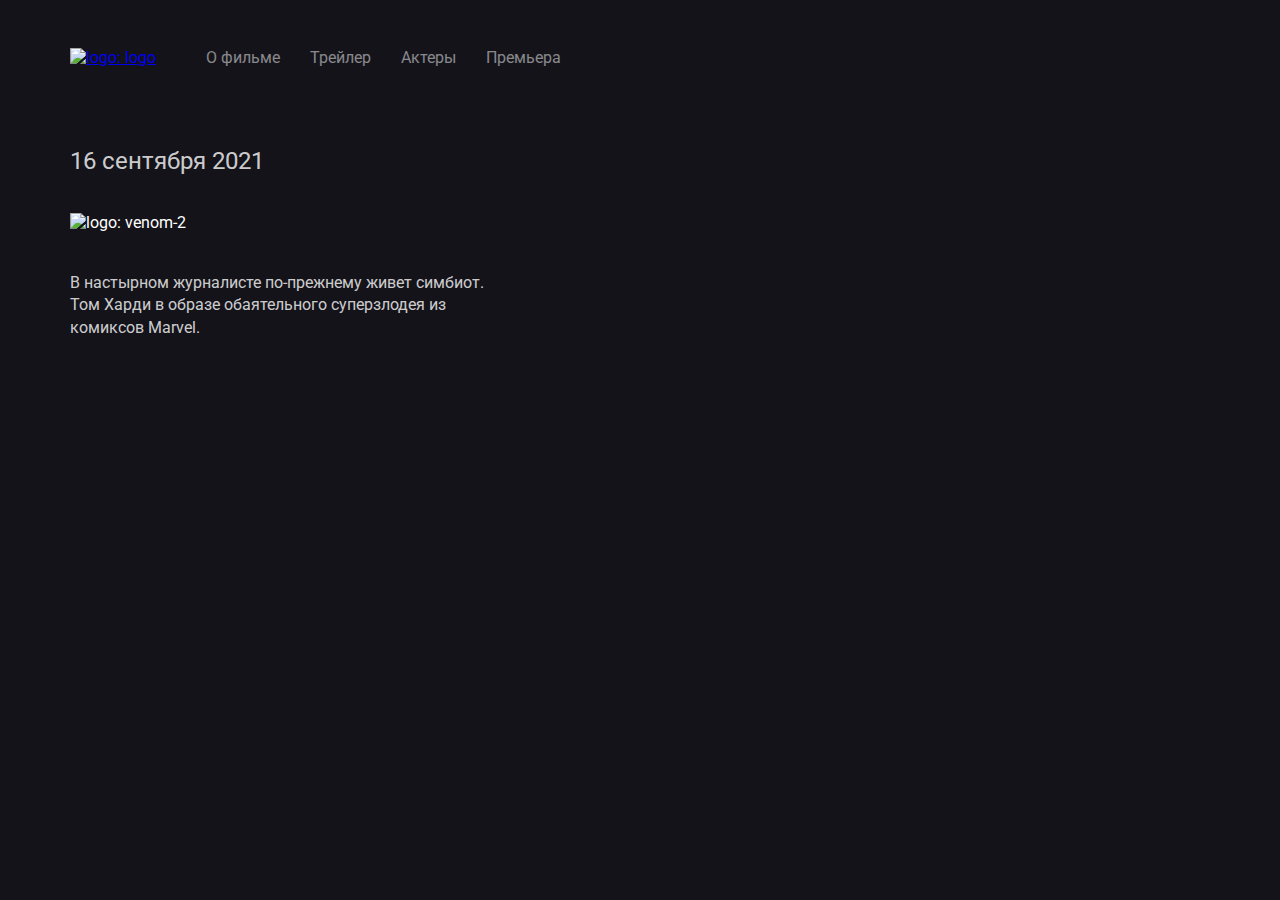
==== index.html @ 6608c4cf "master" ====
<!DOCTYPE html>
<html lang="en">

<head>
  <meta charset="UTF-8">
  <meta http-equiv="X-UA-Compatible" content="IE=edge">
  <meta name="viewport" content="width=device-width, initial-scale=1.0">
  <title>Веном 2 - сайт о фильме</title>
  <link rel="preconnect" href="https://fonts.gstatic.com">
  <link href="https://fonts.googleapis.com/css2?family=Roboto:wght@400;700&display=swap" rel="stylesheet">

  <link rel="stylesheet" href="css/normalize.css">
  <link rel="stylesheet" href="css/style.css">
  </head>

  <div class="container">
    <header class="header">
      <a href="#" class="logo-link">
        <img src="src/img/logo.png" alt="logo: logo" class="logo-image">
      </a>
      <nav class="nav">
        <ul class="nav-menu">
          <li class="nav-menu-item">
            <a href="about.html" class="nav-menu-link">О фильме</a>
          </li>
          <li class="nav-menu-item">
            <a href="triler.html" class="nav-menu-link">Трейлер</a>
          </li>
          <li class="nav-menu-item">
            <a href="actors.html" class="nav-menu-link">Актеры</a>
          </li>
          <li class="nav-menu-item">
            <a href=primer.html" class="nav-menu-link">Премьера</a>
          </li>
        </ul>
      </nav>
    </header>

    <section class="film">
      <div class="film-text">
        <span class="film-date">16 сентября 2021</span>
        <img src="src/img/venom-2.svg" alt="logo: venom-2" class="film-logo">
        <p class="film-description">
          В настырном журналисте по-прежнему живет симбиот. Том Харди в образе обаятельного суперзлодея из комиксов Marvel.
        </p>
      </div> 
      <!-- /.film-text  -->
      
    </section>
    <!-- /.film -->

  </div> 
  <!-- /.container -->

  <footer class="footer">

  </footer>


</body>

</html>
---- css/style.css ----
body{
  background: #14131A;
  color: #fff;
  font-family: 'Roboto', sans-serif;
}
.container {
  max-width: 1140px;
  margin: auto;
}

.header{
  display: flex;
  align-items: center;
  padding-top: 40px;
  margin-bottom: 80px;
} 

.logo-link {
  display: inline-block;
  margin-right: 50px;
}

.nav-menu{
  margin: 0;
  padding: 0;
  list-style: none;
  display: flex;
}

.nav-menu-item {
  margin-right: 30px;
}
.nav-menu-link{
    color: rgba(255, 255, 255, 0.5);
    text-decoration: none;
}

.logo-image{
  width: 46px;
  height: 71px;
}
.film-date{
  display: block;
  font-size: 24px;
  line-height: 28px;
  color: rgba(255, 255, 255, 0.8);
  margin-bottom: 38px; 
}
.film-description{
  margin-top: 40px;
  max-width: 426px;
  font-size: 16px;
  line-height: 140%;
  color: rgba(255, 255, 255, 0.8);
}
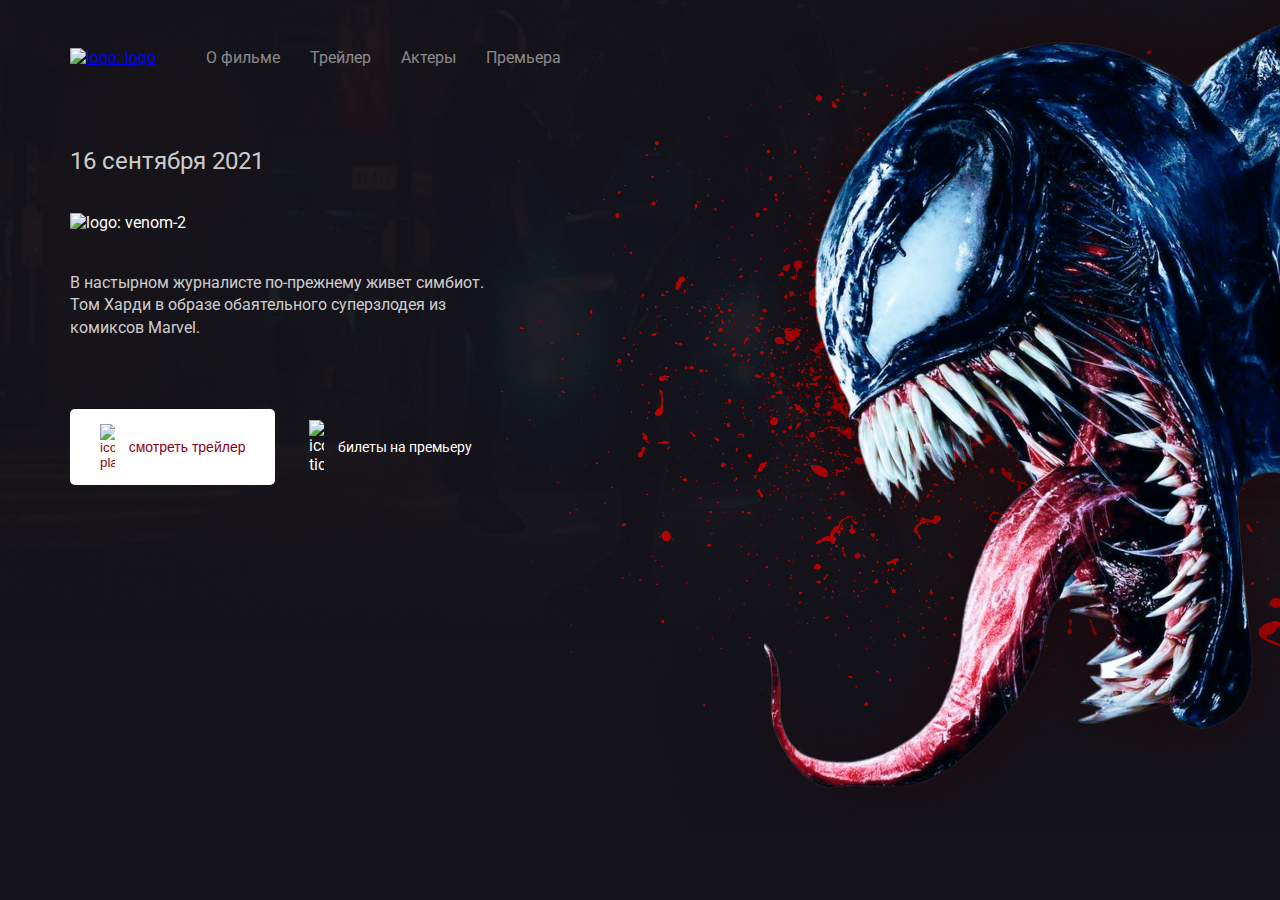
==== commit c62d40f7: "Завершили первую страницу" ====
--- a/index.html
+++ b/index.html
@@ -12,7 +12,7 @@
   <link rel="stylesheet" href="css/normalize.css">
   <link rel="stylesheet" href="css/style.css">
   </head>
-
+  <body class="blood">
   <div class="container">
     <header class="header">
       <a href="#" class="logo-link">
@@ -45,12 +45,24 @@
         </p>
       </div> 
       <!-- /.film-text  -->
+      <div class="button-group">
+        <button class="button button-primary">
+          <img width="15px" src="src/img/play.svg" alt="icon: play" class="button-icon">
+          <span class="button-text">смотреть трейлер</span>
+        </button>
+        <a href="treiler.html" class="button button-link">
+          <img width="15px" src="src/img/ticket.svg" alt="icon: ticket" class="button-icon">
+          <span class="button-text">билеты на премьеру</span>
+        </a>
       
+      </div>
+      <!-- /.button-group -->
     </section>
     <!-- /.film -->
 
   </div> 
   <!-- /.container -->
+  <img src="src/img/venom.png" alt="photo: venom" class="venom">
 
   <footer class="footer">
 
--- a/css/style.css
+++ b/css/style.css
@@ -1,5 +1,4 @@
-body{
-  background: #14131A;
+body {
   color: #fff;
   font-family: 'Roboto', sans-serif;
 }
@@ -8,7 +7,7 @@
   margin: auto;
 }
 
-.header{
+.header {
   display: flex;
   align-items: center;
   padding-top: 40px;
@@ -20,7 +19,7 @@
   margin-right: 50px;
 }
 
-.nav-menu{
+.nav-menu {
   margin: 0;
   padding: 0;
   list-style: none;
@@ -30,26 +29,63 @@
 .nav-menu-item {
   margin-right: 30px;
 }
-.nav-menu-link{
+.nav-menu-link {
     color: rgba(255, 255, 255, 0.5);
     text-decoration: none;
 }
 
-.logo-image{
+.logo-image {
   width: 46px;
   height: 71px;
 }
-.film-date{
+.film-date {
   display: block;
   font-size: 24px;
   line-height: 28px;
   color: rgba(255, 255, 255, 0.8);
   margin-bottom: 38px; 
 }
-.film-description{
+.film-description {
   margin-top: 40px;
   max-width: 426px;
   font-size: 16px;
   line-height: 140%;
   color: rgba(255, 255, 255, 0.8);
+}
+.button {
+  padding: 15px 30px;
+  border: none;
+  border-radius: 5px;
+  text-decoration: none;
+  cursor: pointer;
+}
+.button-text,
+.button-icon {
+  display: inline-block;
+  vertical-align: middle;
+}
+
+.button-text {
+  font-size: 14px;
+  line-height: 16px;
+  margin-left: 10px;
+}
+.button-primary {
+  color: #8D0019;
+  background-color: #fff;
+}
+.button-link {
+  color: #fff;
+}
+.button-group {
+  margin-top: 70px;
+}
+.venom {
+  position: absolute;
+  top: 0;
+  right: 0;
+}
+.blood {
+  background: url('../src/img/blood.png') no-repeat top right,
+ #14131A url('../src/img/background.jpg') no-repeat center center / 100%;
 }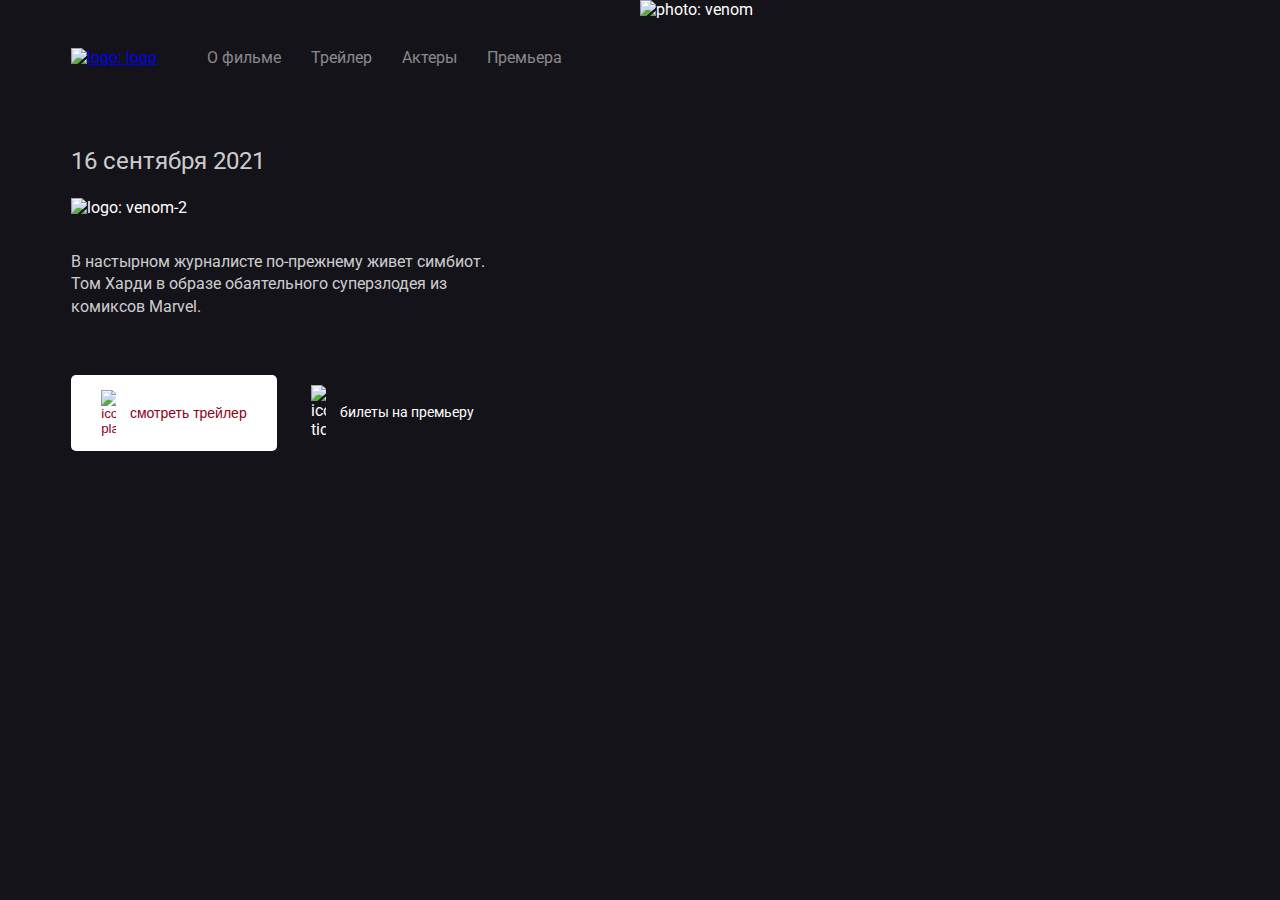
==== commit 5ec90875: "адаптив Главной страницы" ====
--- a/index.html
+++ b/index.html
@@ -5,7 +5,7 @@
   <meta charset="UTF-8">
   <meta http-equiv="X-UA-Compatible" content="IE=edge">
   <meta name="viewport" content="width=device-width, initial-scale=1.0">
-  <title>Веном 2 - сайт о фильме</title>
+  <title>Главная - Venom 2</title>
   <link rel="preconnect" href="https://fonts.gstatic.com">
   <link href="https://fonts.googleapis.com/css2?family=Roboto:wght@400;700&display=swap" rel="stylesheet">
 
@@ -15,10 +15,16 @@
   <body class="blood">
   <div class="container">
     <header class="header">
-      <a href="#" class="logo-link">
-        <img src="src/img/logo.png" alt="logo: logo" class="logo-image">
+      <a href="index.html" class="logo-link">
+        <img src="img/logo.png" alt="logo: logo" class="logo-image">
       </a>
       <nav class="nav">
+        <button class="menu-button">
+          <span class="menu-button-text">
+            меню
+          </span>
+          <img src="img/menu-burger.svg" alt="icon: burger menu" class="menu-button-icon">
+        </button>
         <ul class="nav-menu">
           <li class="nav-menu-item">
             <a href="about.html" class="nav-menu-link">О фильме</a>
@@ -39,7 +45,7 @@
     <section class="film">
       <div class="film-text">
         <span class="film-date">16 сентября 2021</span>
-        <img src="src/img/venom-2.svg" alt="logo: venom-2" class="film-logo">
+        <img src="img/venom-2.svg" alt="logo: venom-2" class="film-logo">
         <p class="film-description">
           В настырном журналисте по-прежнему живет симбиот. Том Харди в образе обаятельного суперзлодея из комиксов Marvel.
         </p>
@@ -47,11 +53,11 @@
       <!-- /.film-text  -->
       <div class="button-group">
         <button class="button button-primary">
-          <img width="15px" src="src/img/play.svg" alt="icon: play" class="button-icon">
+          <img width="15px" src="img/play.svg" alt="icon: play" class="button-icon">
           <span class="button-text">смотреть трейлер</span>
         </button>
         <a href="treiler.html" class="button button-link">
-          <img width="15px" src="src/img/ticket.svg" alt="icon: ticket" class="button-icon">
+          <img width="15px" src="img/ticket.svg" alt="icon: ticket" class="button-icon">
           <span class="button-text">билеты на премьеру</span>
         </a>
       
@@ -62,13 +68,7 @@
 
   </div> 
   <!-- /.container -->
-  <img src="src/img/venom.png" alt="photo: venom" class="venom">
-
-  <footer class="footer">
-
-  </footer>
-
-
+  <img src="img/venom.png" alt="photo: venom" class="venom">
 </body>
 
 </html>--- a/css/style.css
+++ b/css/style.css
@@ -4,36 +4,39 @@
 }
 .container {
   max-width: 1140px;
+  width: 90%;
   margin: auto;
 }
-
+.venom {
+  position: absolute;
+  top: 0;
+  right: 0;
+  max-width: 728px;
+  width: 50%;
+}
 .header {
   display: flex;
   align-items: center;
   padding-top: 40px;
   margin-bottom: 80px;
-} 
-
+}
 .logo-link {
   display: inline-block;
   margin-right: 50px;
 }
-
 .nav-menu {
   margin: 0;
   padding: 0;
   list-style: none;
   display: flex;
 }
-
 .nav-menu-item {
   margin-right: 30px;
 }
 .nav-menu-link {
-    color: rgba(255, 255, 255, 0.5);
-    text-decoration: none;
-}
-
+  color: rgba(255, 255, 255, 0.5);
+  text-decoration: none;
+}
 .logo-image {
   width: 46px;
   height: 71px;
@@ -42,15 +45,19 @@
   display: block;
   font-size: 24px;
   line-height: 28px;
-  color: rgba(255, 255, 255, 0.8);
-  margin-bottom: 38px; 
+  margin-bottom: 2%;
+  color: rgba(255, 255, 255, 0.8);
 }
 .film-description {
-  margin-top: 40px;
+  margin-top: 3%;
   max-width: 426px;
   font-size: 16px;
   line-height: 140%;
   color: rgba(255, 255, 255, 0.8);
+}
+.film-logo {
+  max-width: 830px;
+  width: 70%;
 }
 .button {
   padding: 15px 30px;
@@ -64,7 +71,6 @@
   display: inline-block;
   vertical-align: middle;
 }
-
 .button-text {
   font-size: 14px;
   line-height: 16px;
@@ -78,14 +84,135 @@
   color: #fff;
 }
 .button-group {
-  margin-top: 70px;
-}
-.venom {
-  position: absolute;
-  top: 0;
-  right: 0;
-}
+  margin-top: 5%;
+}
+
 .blood {
-  background: url('../src/img/blood.png') no-repeat top right,
- #14131A url('../src/img/background.jpg') no-repeat center center / 100%;
+  background: url('../img/blood.png') no-repeat top right / 70%,
+    #14131A url('../img/background.jpg') no-repeat center center / 100%;
+}
+.primary-bg {
+  background: #14131A url('../img/background.jpg') no-repeat center center / 100%;
+}
+.content {
+  display: flex;
+}
+.col {
+  flex-basis: 50%;
+}
+.content-title {
+  font-weight: bold;
+  font-size: 36px;
+  line-height: 42px;
+  color: rgba(255, 255, 255, 0.8);
+  margin-bottom: 20px;
+  margin-top: 0;
+}
+.content-subtitle {
+  font-weight: bold;
+  font-size: 16px;
+  line-height: 140%;
+  color: rgba(255, 255, 255, 0.8);
+  margin-bottom: 15px;
+  margin-top: 0;
+}
+.content-text {
+  max-width: 423px;
+  font-size: 16px;
+  line-height: 140%;
+  color: rgba(255, 255, 255, 0.8);
+  margin-bottom: 30px;
+}
+.content .list {
+  list-style: none;
+  padding: 0;
+}
+.list-item {
+  line-height: 1.5;
+}
+.column-2 {
+  /* -webkit-column-count: 2;
+  -moz-column-count: 2; */
+  column-count: 2;
+  /* -webkit-column-gap: 20px;
+  -moz-column-gap: 20px; */
+  column-gap: 20px;
+  max-width: 350px;
+}
+.content .trailer {
+  width: 356px;
+  height: 205px;
+  background: url("../img/treiler-cover.jpg") no-repeat center / contain;
+  border-radius: 5px;
+  display: flex;
+  align-items: center;
+  justify-content: center;
+  margin-top: 33px;
+}
+.trailer .play {
+  width: 45px;
+  height: 45px;
+  border-radius: 50%;
+  border: none;
+  cursor: pointer;
+}
+.trailer .play-icon {
+  transform: translate(1px, 2px);
+}
+.poster-wrapper {
+  display: flex;
+  align-items: flex-start;
+}
+.poster {
+  width: 362px;
+  border-radius: 5px;
+  margin-right: 30px;
+}
+.poster-wrapper .content-subtitle {
+  margin-bottom: 5px;
+}
+.poster-wrapper .list {
+  margin: 0;
+  margin-bottom: 20px;
+}
+.menu-button {
+  display: none;
+}
+@media (max-width: 760px) {
+  .blood{
+    background: #14131A;
+  }
+  .venom {
+    top: 20%;
+  }
+}
+@media (max-width: 576px) {
+  .nav {
+    margin-left: auto;
+  }
+  .nav-menu {
+    display:none;
+  }
+  .menu-button {
+    display: flex;
+    align-items: center;
+    justify-content: center;
+    padding: 10px;
+    border: none;
+    background-color: #14131A;
+    cursor: pointer;
+    color: #fff;
+  }
+  .menu-button-text {
+    margin-right: 10px;
+  }
+  .button-group {
+    display: flex;
+    align-items: center;
+    justify-content: center;
+    flex-direction: column;
+  }
+  .film-text {
+    text-align: center;
+  }
 }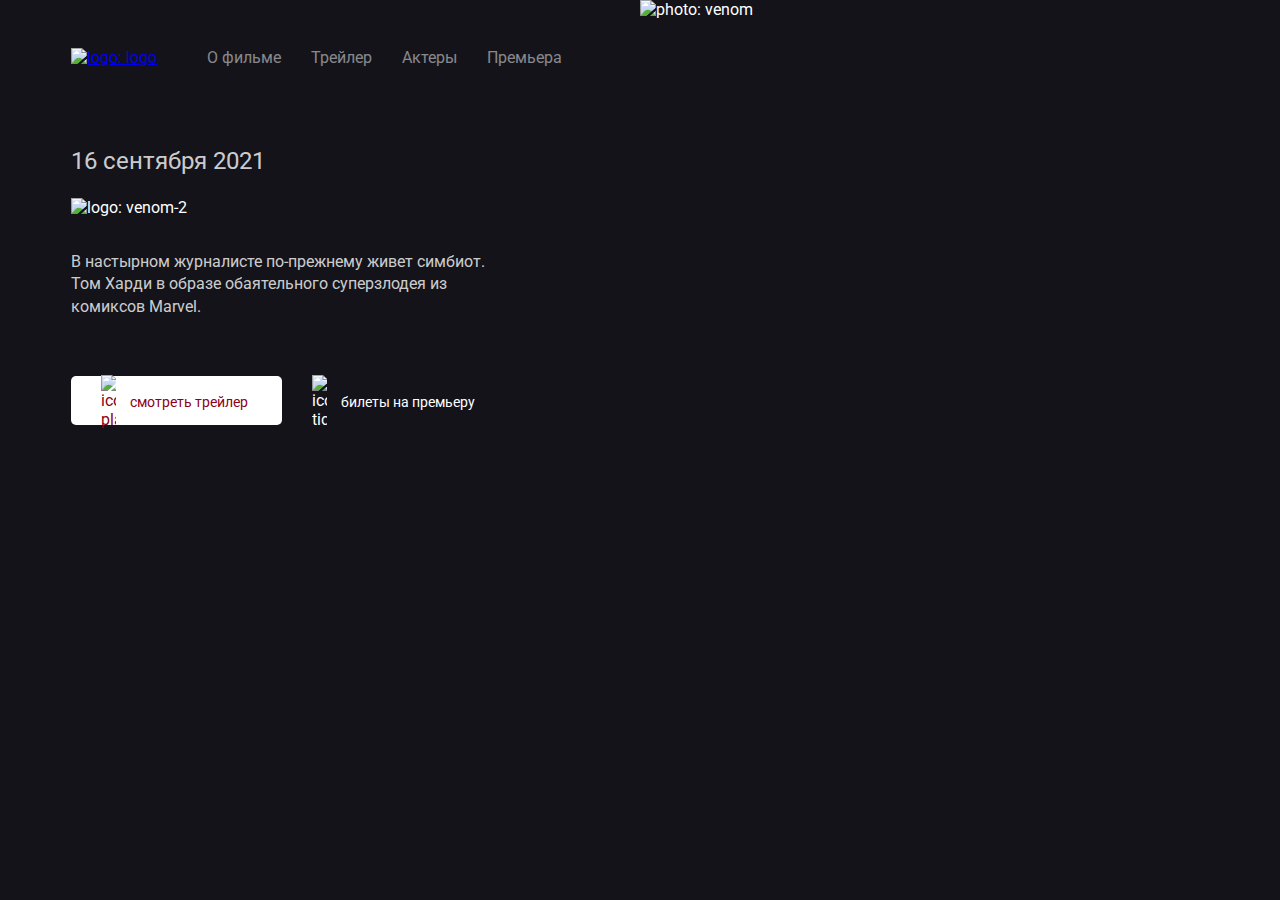
==== commit 9ed285ff: "master" ====
--- a/index.html
+++ b/index.html
@@ -10,6 +10,7 @@
   <link href="https://fonts.googleapis.com/css2?family=Roboto:wght@400;700&display=swap" rel="stylesheet">
 
   <link rel="stylesheet" href="css/normalize.css">
+  <link rel="stylesheet" href="https://cdn.jsdelivr.net/gh/fancyapps/fancybox@3.5.7/dist/jquery.fancybox.min.css" />
   <link rel="stylesheet" href="css/style.css">
   </head>
   <body class="blood">
@@ -25,6 +26,9 @@
           </span>
           <img src="img/menu-burger.svg" alt="icon: burger menu" class="menu-button-icon">
         </button>
+        <button class="menu-close">
+          <span class="menu-close-text">закрыть</span>
+        <img src="img/arrow.svg" alt="icon: arrow right" class="menu-close-icon"></button>
         <ul class="nav-menu">
           <li class="nav-menu-item">
             <a href="about.html" class="nav-menu-link">О фильме</a>
@@ -52,10 +56,10 @@
       </div> 
       <!-- /.film-text  -->
       <div class="button-group">
-        <button class="button button-primary">
+        <a data-fancybox href="https://www.youtube.com/watch?v=Othd8W8o3t0" class="button button-primary">
           <img width="15px" src="img/play.svg" alt="icon: play" class="button-icon">
           <span class="button-text">смотреть трейлер</span>
-        </button>
+        </a>
         <a href="treiler.html" class="button button-link">
           <img width="15px" src="img/ticket.svg" alt="icon: ticket" class="button-icon">
           <span class="button-text">билеты на премьеру</span>
@@ -69,6 +73,13 @@
   </div> 
   <!-- /.container -->
   <img src="img/venom.png" alt="photo: venom" class="venom">
+
+  <script src="https://cdn.jsdelivr.net/npm/jquery@3.5.1/dist/jquery.min.js"></script>
+  <script src="https://cdn.jsdelivr.net/gh/fancyapps/fancybox@3.5.7/dist/jquery.fancybox.min.js"></script>
+
+  <script src="js/main.js"></script>
+  
+
 </body>
 
 </html>--- a/css/style.css
+++ b/css/style.css
@@ -1,6 +1,9 @@
 body {
   color: #fff;
   font-family: 'Roboto', sans-serif;
+}
+img {
+  max-width: 100%;
 }
 .container {
   max-width: 1140px;
@@ -96,6 +99,7 @@
 }
 .content {
   display: flex;
+  margin-bottom: 5%;
 }
 .col {
   flex-basis: 50%;
@@ -178,20 +182,62 @@
 .menu-button {
   display: none;
 }
+.menu-close {
+  display: none;
+}
+@media (max-width: 1024px) {
+  .content {
+    flex-direction: column;
+    padding-bottom: 5%;
+  }
+  .col {
+    margin-bottom: 5%;
+  }
+  .header {
+    margin-bottom: 4%;
+  }
+  .film {
+    margin-bottom: 20%;
+  }
+}
 @media (max-width: 760px) {
   .blood{
     background: #14131A;
   }
   .venom {
+    top: 10%;
+  }
+}
+@media (max-width: 576px) {
+  .venom {
     top: 20%;
-  }
-}
-@media (max-width: 576px) {
+    width: 30%;
+  }
   .nav {
     margin-left: auto;
   }
   .nav-menu {
-    display:none;
+    position: fixed;
+    left: 0;
+    top: 0;
+    width: 100%;
+    height: 100%;
+    z-index: 9;
+    background-color: #fff;
+    display: flex;
+    justify-content: center;
+    align-items: center;
+    flex-direction: column;
+    transform: translateX(100%);
+    transition: transform 0.2s;
+  }
+  .nav-menu-item {
+    margin-top: 2%;
+    margin-bottom: 2%;
+    margin-right: 0;
+  }
+  .nav-menu-link {
+    color:#14131A;
   }
   .menu-button {
     display: flex;
@@ -212,7 +258,44 @@
     justify-content: center;
     flex-direction: column;
   }
+  .menu-close {
+    position: fixed;
+    opacity: 0;
+    right: 25px;
+    top: 65px;
+    display: flex;
+    align-items: center;
+    z-index: 10;
+    border: none;
+    background-color: #fff;
+    transform: translateX(300%);
+    transition: transform 0.2s;
+    transition-delay: 0.4s;
+  }
+  .is-active {
+    transform: translateX(0);
+    opacity: 1;
+  }
+  .menu-close-text {
+    margin-right: 10px;
+    cursor: pointer;
+  }
   .film-text {
     text-align: center;
   }
+  .poster-wrapper {
+    flex-direction: column;
+  }
+  .poster {
+    margin-bottom: 4%;
+    margin-right: 0;
+    width: 100%;
+  }
+  .content .trailer {
+    max-width: 350px;
+    width: 100%;
+  }
+  .column-2 {
+    column-count: 1;
+  }
 }